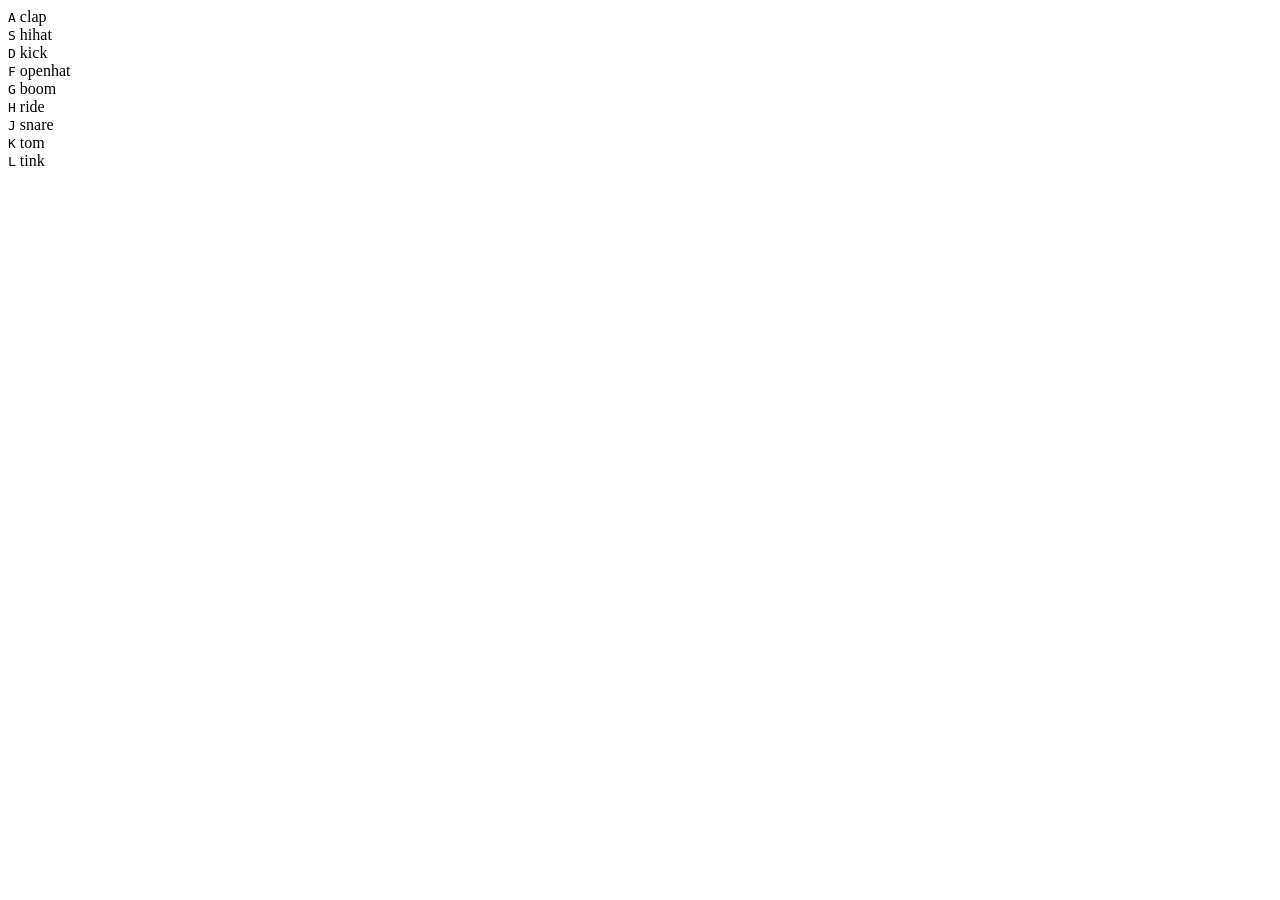
==== drum/index.html @ e486d515 "4/04/2021" ====
<!DOCTYPE html>
<html lang="en">
<head>
	<meta charset="UTF-8">
	<title>jQuery Drum Kit</title>
	<link rel="stylesheet" href="style.css">
</head>
<body>

	<div class="keys" tabindex="1">
		<div data-key="65" class="key">
			<kbd>A</kbd>
			<span class="sound">clap</span>
		</div>
		<div data-key="83" class="key">
			<kbd>S</kbd>
			<span class="sound">hihat</span>
		</div>
		<div data-key="68" class="key">
			<kbd>D</kbd>
			<span class="sound">kick</span>
		</div>
		<div data-key="70" class="key">
			<kbd>F</kbd>
			<span class="sound">openhat</span>
		</div>
		<div data-key="71" class="key">
			<kbd>G</kbd>
			<span class="sound">boom</span>
		</div>
		<div data-key="72" class="key">
			<kbd>H</kbd>
			<span class="sound">ride</span>
		</div>
		<div data-key="74" class="key">
			<kbd>J</kbd>
			<span class="sound">snare</span>
		</div>
		<div data-key="75" class="key">
			<kbd>K</kbd>
			<span class="sound">tom</span>
		</div>
		<div data-key="76" class="key">
			<kbd>L</kbd>
			<span class="sound">tink</span>
	 	</div>
	</div>
	
	<audio data-key="65" src="sounds/clap.wav"></audio>
	<audio data-key="83" src="sounds/hihat.wav"></audio>
	<audio data-key="68" src="sounds/kick.wav"></audio>
	<audio data-key="70" src="sounds/openhat.wav"></audio>
	<audio data-key="71" src="sounds/boom.wav"></audio>
	<audio data-key="72" src="sounds/ride.wav"></audio>
	<audio data-key="74" src="sounds/snare.wav"></audio>
	<audio data-key="75" src="sounds/tom.wav"></audio>
	<audio data-key="76" src="sounds/tink.wav"></audio>

<script src='http://code.jquery.com/jquery-2.2.4.min.js'></script>
<script>
	
$(function () {
	//Отлавливаем события "Нажатие на клавишу"
	$(this).keydown(function(event) {
		//Создаем переменную, в которую помещаем div с подходящим data-key
		var key = $(this).find('.key[data-key='+event.which+']');
		//Находим на странице тег audio с нужным data-key и помещаем также в переменную для удобства
		var audio = $(this).find('audio[data-key='+event.which+']')[0];
		//Присваиваем активный класс к клавише, чтобы подсветить ее
		key.toggleClass('playing');
		//Проверяем существует ли audio тег с таким data-key
		if (!audio) return;
		//Воспроизводим звук
		audio.play();
		//Сбрасываем таймер звуковой дорожки снова на 0
		audio.currentTime = 0;
	});
	//Отслеживаем событие, когда пользователь отпускает кнопку
	$(this).keyup(function(event) {
		//Снова создаем переменную с нужным data-key
		var key = $(this).find('.key[data-key='+event.which+']');
		//Убираем класс, который подсвечивает кнопку
		key.toggleClass('playing');
	});
});
</script>
		

</body>
</html>
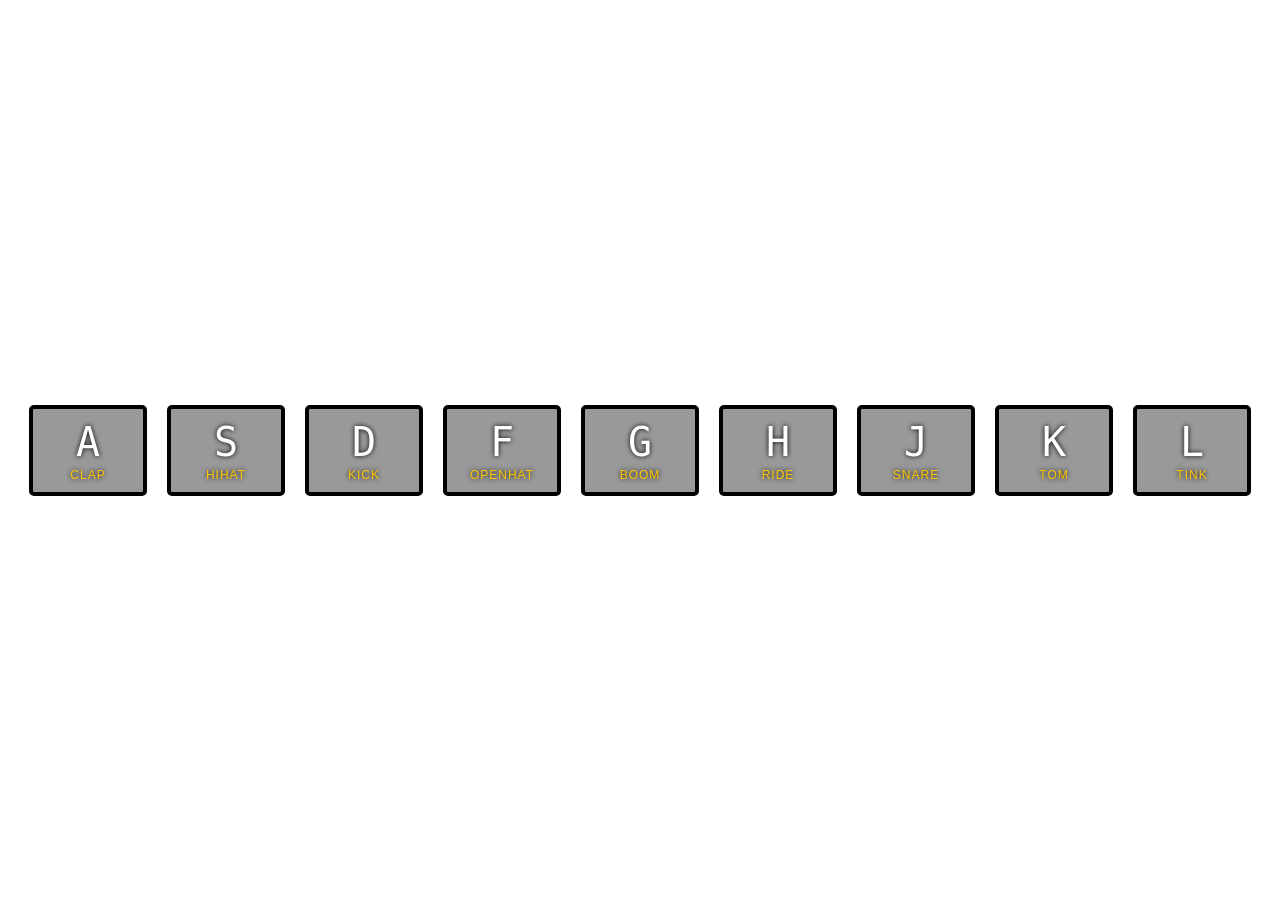
==== commit fafa6393: "исправлено" ====
--- a/drum/index.html
+++ b/drum/index.html
@@ -56,7 +56,7 @@
 	<audio data-key="75" src="sounds/tom.wav"></audio>
 	<audio data-key="76" src="sounds/tink.wav"></audio>
 
-<script src='http://code.jquery.com/jquery-2.2.4.min.js'></script>
+<script src='https://code.jquery.com/jquery-2.2.4.min.js'></script>
 <script>
 	
 $(function () {
--- a/drum/style.css
+++ b/drum/style.css
@@ -0,0 +1,50 @@
+html {
+	font-size: 10px;
+	background: url(http://i.imgur.com/b9r5sEL.jpg) bottom center;
+	background-size: cover; 
+}
+body,html {
+	margin: 0;
+	padding: 0;
+	font-family: sans-serif;
+}
+
+.keys {
+	display: flex;
+	flex: 1;
+	min-height: 100vh;
+	align-items: center;
+	justify-content: center;
+}
+
+.key {
+	border: .4rem solid black;
+	border-radius: .5rem;
+	margin: 1rem;
+	font-size: 1.5rem;
+	padding: 1rem .5rem;
+	transition: all .07s ease;
+	width: 10rem;
+	text-align: center;
+	color: white;
+	background: rgba(0,0,0,0.4);
+	text-shadow: 0 0 .5rem black; 
+}
+
+.playing {
+	transform: scale(1.1);
+	border-color: #ffc600;
+	box-shadow: 0 0 1rem #ffc600;
+}
+
+kbd {
+	display: block;
+	font-size: 4rem;
+}
+
+.sound {
+	font-size: 1.2rem;
+	text-transform: uppercase;
+	letter-spacing: .1rem;
+	color: #ffc600;
+}
